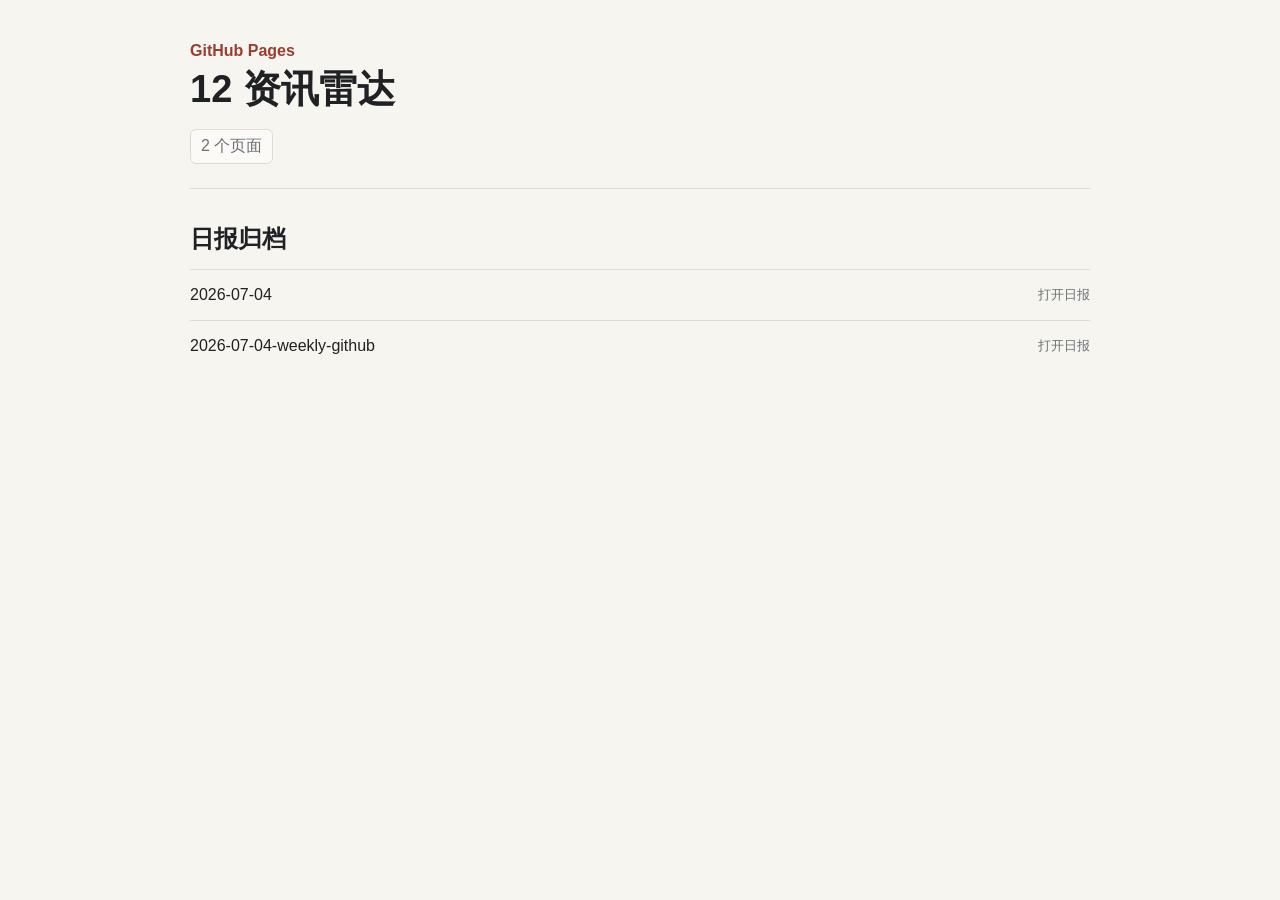
==== docs/index.html @ 23660e51 "Update news radar" ====
<!doctype html>
<html lang="zh-CN">
<head>
  <meta charset="utf-8">
  <meta name="viewport" content="width=device-width, initial-scale=1">
  <title>12 资讯雷达</title>
  <link rel="stylesheet" href="./assets/style.css">
  <style>
    body { display: block; }
    main { margin: 0 auto; }
    .index-link {
      display: flex;
      justify-content: space-between;
      gap: 16px;
      padding: 16px 0;
      border-top: 1px solid var(--line);
      color: var(--ink);
      text-decoration: none;
    }
    .index-link small { color: var(--muted); }
  </style>
</head>
<body>
  <main>
    <header class="page-header">
      <p>GitHub Pages</p>
      <h1>12 资讯雷达</h1>
      <div class="summary"><span>2 个页面</span></div>
    </header>
    <section>
      <h2>日报归档</h2>
      <a class="index-link" href="./2026-07-04.html"><span>2026-07-04</span><small>打开日报</small></a>
<a class="index-link" href="./2026-07-04-weekly-github.html"><span>2026-07-04-weekly-github</span><small>打开日报</small></a>
    </section>
  </main>
</body>
</html>
---- docs/assets/style.css ----
:root {
  color-scheme: light;
  --bg: #f7f5ef;
  --panel: #ffffff;
  --ink: #202124;
  --muted: #6b6f76;
  --line: #dedbd2;
  --accent: #176b5c;
  --accent-2: #9b3d2e;
}
* { box-sizing: border-box; }
body {
  margin: 0;
  min-height: 100vh;
  display: grid;
  grid-template-columns: 260px minmax(0, 1fr);
  background: var(--bg);
  color: var(--ink);
  font-family: -apple-system, BlinkMacSystemFont, "Segoe UI", sans-serif;
}
.sidebar {
  position: sticky;
  top: 0;
  height: 100vh;
  padding: 28px 22px;
  border-right: 1px solid var(--line);
  background: #f0eee7;
}
.brand { font-size: 18px; font-weight: 700; }
.date { margin-top: 8px; color: var(--muted); font-size: 14px; }
nav { display: grid; gap: 10px; margin-top: 28px; }
nav a {
  color: var(--ink);
  text-decoration: none;
  padding: 8px 0;
  border-bottom: 1px solid rgba(32, 33, 36, .1);
}
nav a:hover { color: var(--accent); }
main {
  max-width: 980px;
  width: 100%;
  padding: 42px 40px 80px;
}
.page-header {
  border-bottom: 1px solid var(--line);
  padding-bottom: 24px;
  margin-bottom: 28px;
}
.page-header p {
  margin: 0 0 8px;
  color: var(--accent-2);
  font-weight: 700;
}
h1 {
  margin: 0;
  font-size: 38px;
  line-height: 1.12;
  letter-spacing: 0;
}
.summary {
  display: flex;
  flex-wrap: wrap;
  gap: 10px;
  margin-top: 18px;
  color: var(--muted);
}
.summary span, .summary a {
  border: 1px solid var(--line);
  border-radius: 6px;
  padding: 6px 10px;
  background: rgba(255, 255, 255, .5);
  color: inherit;
  text-decoration: none;
}
section { margin-top: 34px; }
h2 {
  font-size: 24px;
  margin: 0 0 14px;
  letter-spacing: 0;
}
.item {
  padding: 18px 0;
  border-top: 1px solid var(--line);
}
.item h3 {
  margin: 0 0 8px;
  font-size: 18px;
  line-height: 1.4;
  letter-spacing: 0;
}
.item p {
  margin: 0;
  color: #35383d;
  line-height: 1.72;
}
.meta {
  display: flex;
  flex-wrap: wrap;
  gap: 12px;
  margin-top: 10px;
  color: var(--muted);
  font-size: 13px;
}
.source-link { color: var(--accent); }
.empty { color: var(--muted); }
@media (max-width: 760px) {
  body { display: block; }
  .sidebar {
    position: relative;
    height: auto;
    border-right: 0;
    border-bottom: 1px solid var(--line);
  }
  nav {
    grid-template-columns: repeat(2, minmax(0, 1fr));
    gap: 4px 14px;
  }
  main { padding: 28px 20px 56px; }
  h1 { font-size: 30px; }
}
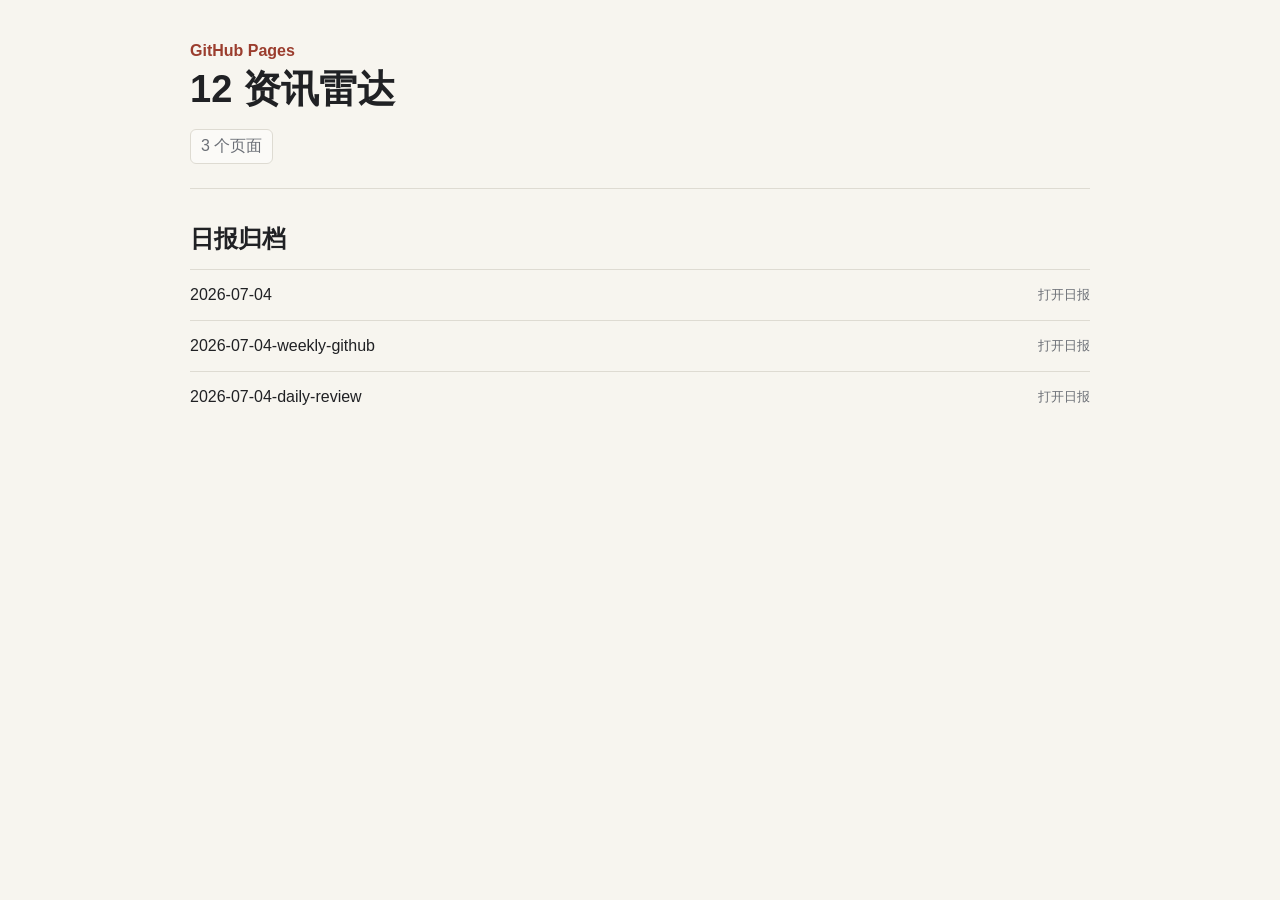
==== commit 8f86717d: "Update news radar" ====
--- a/docs/index.html
+++ b/docs/index.html
@@ -25,12 +25,13 @@
     <header class="page-header">
       <p>GitHub Pages</p>
       <h1>12 资讯雷达</h1>
-      <div class="summary"><span>2 个页面</span></div>
+      <div class="summary"><span>3 个页面</span></div>
     </header>
     <section>
       <h2>日报归档</h2>
       <a class="index-link" href="./2026-07-04.html"><span>2026-07-04</span><small>打开日报</small></a>
 <a class="index-link" href="./2026-07-04-weekly-github.html"><span>2026-07-04-weekly-github</span><small>打开日报</small></a>
+<a class="index-link" href="./2026-07-04-daily-review.html"><span>2026-07-04-daily-review</span><small>打开日报</small></a>
     </section>
   </main>
 </body>
